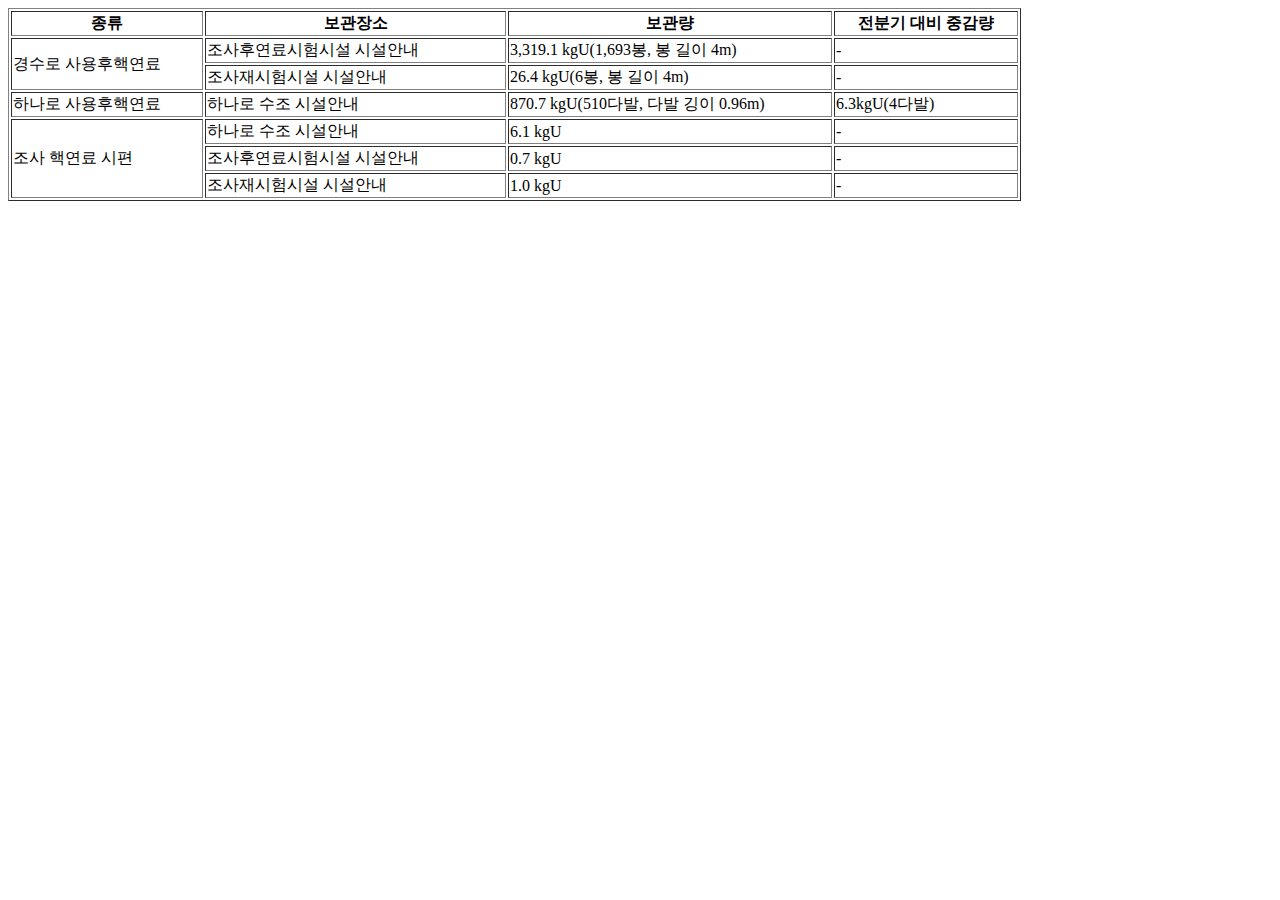
==== index.html @ ffae0616 "first" ====
<!DOCTYPE html>
<html lang="ko">
<head>
    <meta charset="UTF-8">
    <meta name="viewport" content="width=device-width, initial-scale=1.0">
    <title>Document</title>
</head>
<body>
    <table border="1">
    <colgroup>
    <col style="width: 192px;" />
    <col style="width: 301px;" />
    <col style="width: 324px;" />
    <col style="width: 184px;" />
</colgroup>
<thead>
    <tr>
        <th>종류</th>
        <th>보관장소</th>
        <th>보관량</th>
        <th>전분기 대비 중감량</th>
    </tr>
</thead>
<tbody>
    <tr>
        <td rowspan="2">경수로 사용후핵연료</td>
        <td>조사후연료시험시설 시설안내</td>
        <td>3,319.1 kgU(1,693봉, 봉 길이 4m)</td>
        <td>-</td>
    </tr>
    <tr>
        <td>조사재시험시설 시설안내</td>
        <td>26.4 kgU(6봉, 봉 길이 4m)</td>
        <td>-</td>
    </tr>
    <tr>
        <td rowspan="1">하나로 사용후핵연료</td>
        <td>하나로 수조 시설안내</td>
        <td>870.7 kgU(510다발, 다발 깅이 0.96m)</td>
        <td>6.3kgU(4다발) </td>
    </tr>
    <tr>
        <td rowspan="3">조사 핵연료 시편</td>
        <td>하나로 수조 시설안내</td>
        <td>6.1 kgU</td>
        <td>-</td>
        </td>
    </tr>
    <tr>
        <td>조사후연료시험시설 시설안내</td>
        <td>0.7 kgU</td>
        <td>-</td>
    </tr>
    <tr>
        <td>조사재시험시설 시설안내</td>
        <td>1.0 kgU</td>
        <td>-</td>
    </tr>
</tbody>
</table>
</body>
</html>
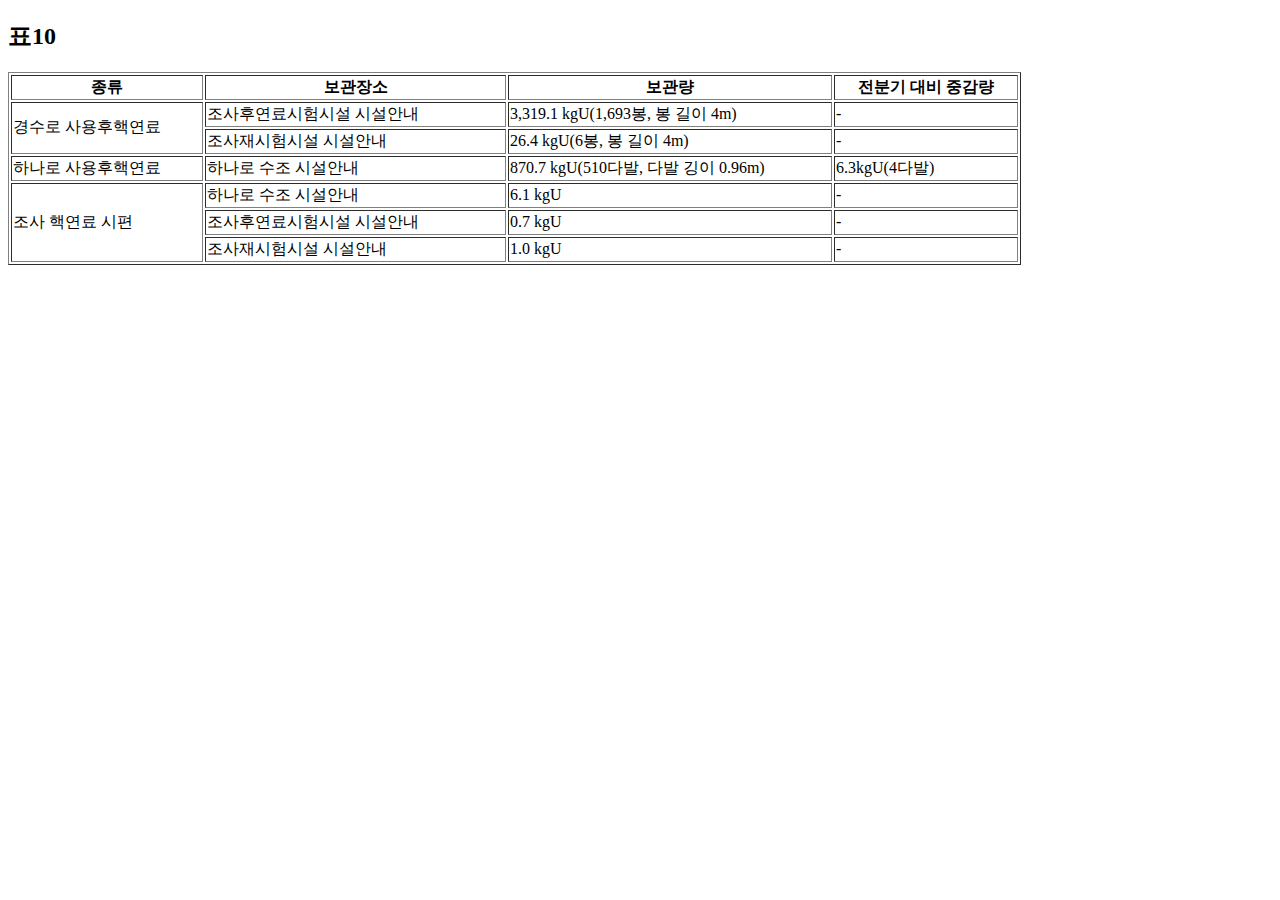
==== commit db2ab97d: "제목추가" ====
--- a/index.html
+++ b/index.html
@@ -6,6 +6,7 @@
     <title>Document</title>
 </head>
 <body>
+    <h2>표10</h2>
     <table border="1">
     <colgroup>
     <col style="width: 192px;" />
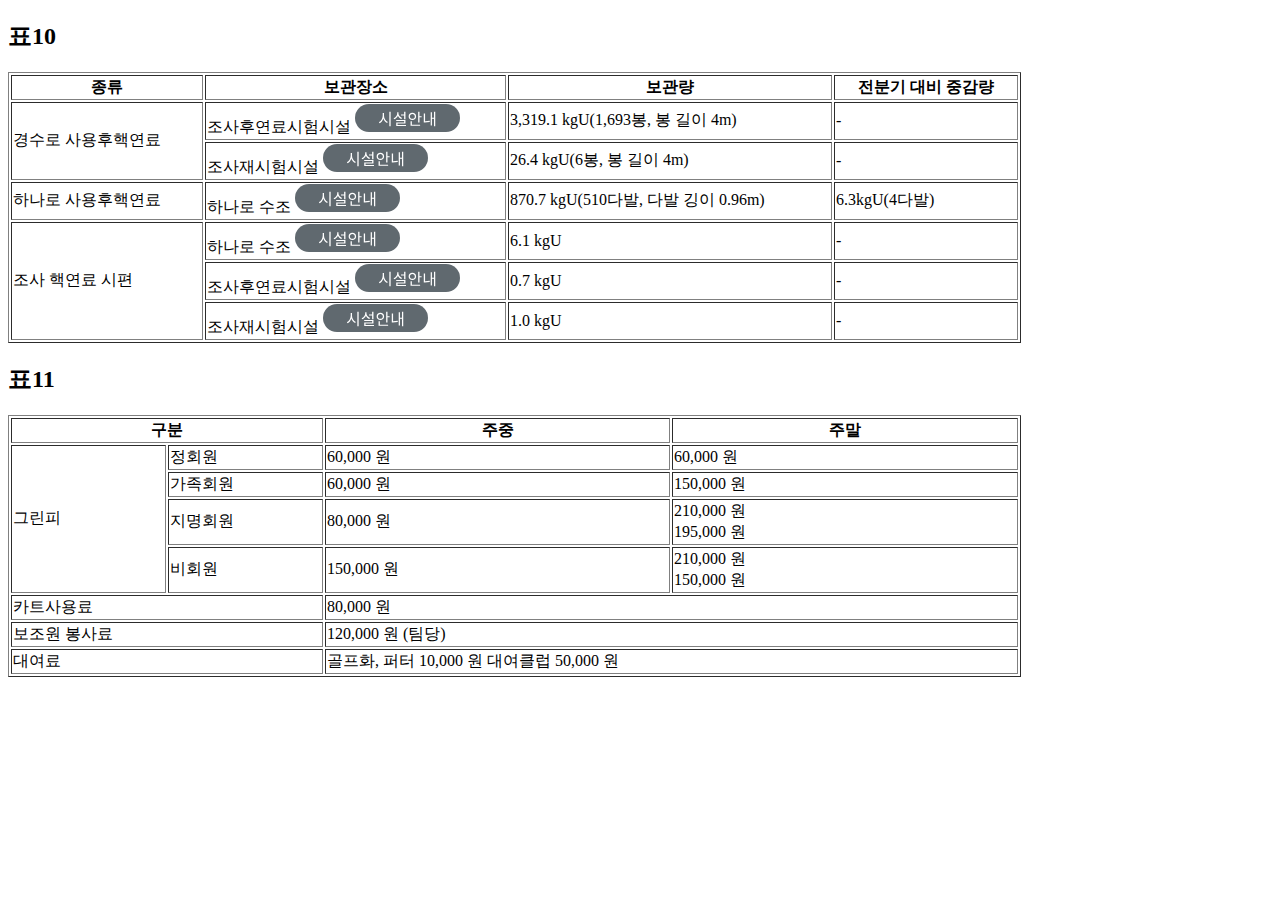
==== commit 75a49b76: "표11추가" ====
--- a/index.html
+++ b/index.html
@@ -25,39 +25,93 @@
 <tbody>
     <tr>
         <td rowspan="2">경수로 사용후핵연료</td>
-        <td>조사후연료시험시설 시설안내</td>
+        <td>조사후연료시험시설 <img src="./images/btn_group.svg" alt=""></td>
         <td>3,319.1 kgU(1,693봉, 봉 길이 4m)</td>
         <td>-</td>
     </tr>
     <tr>
-        <td>조사재시험시설 시설안내</td>
+        <td>조사재시험시설 <img src="./images/btn_group.svg" alt=""></td>
         <td>26.4 kgU(6봉, 봉 길이 4m)</td>
         <td>-</td>
     </tr>
     <tr>
         <td rowspan="1">하나로 사용후핵연료</td>
-        <td>하나로 수조 시설안내</td>
+        <td>하나로 수조 <img src="./images/btn_group.svg" alt=""></td>
         <td>870.7 kgU(510다발, 다발 깅이 0.96m)</td>
         <td>6.3kgU(4다발) </td>
     </tr>
     <tr>
         <td rowspan="3">조사 핵연료 시편</td>
-        <td>하나로 수조 시설안내</td>
+        <td>하나로 수조 <img src="./images/btn_group.svg" alt=""></td>
         <td>6.1 kgU</td>
         <td>-</td>
         </td>
     </tr>
     <tr>
-        <td>조사후연료시험시설 시설안내</td>
+        <td>조사후연료시험시설 <img src="./images/btn_group.svg" alt=""></td>
         <td>0.7 kgU</td>
         <td>-</td>
     </tr>
     <tr>
-        <td>조사재시험시설 시설안내</td>
+        <td>조사재시험시설 <img src="./images/btn_group.svg" alt=""></td>
         <td>1.0 kgU</td>
         <td>-</td>
     </tr>
 </tbody>
 </table>
+<h2>표11</h2>
+<table border="1">
+    <colgroup>
+    <col style="width: 155px;" />
+    <col style="width: 155px;" />
+    <col style="width: 345px;" />
+    <col style="width: 346px;" />
+</colgroup>
+<thead>
+    <tr>
+        <th colspan="2">구분</th>
+        <th>주중</th>
+        <th>주말</th>
+    </tr>
+</thead>
+<tbody>
+  <tr>
+    <td rowspan="4">그린피</td>
+    <td>정회원</td>
+    <td>60,000 원</td>
+    <td>60,000 원</td>
+    </tr>
+    <tr>
+    <td>가족회원</td>
+    <td>60,000 원</td>
+    <td>150,000 원</td>
+    </tr>
+    <tr>
+    <td>지명회원</td>
+    <td>80,000 원</td>
+    <td>210,000 원 <br>
+        195,000 원</td>
+    </tr>
+    <tr>
+    <td>비회원</td>
+    <td>150,000 원</td>
+    <td>210,000 원 <br>
+        150,000 원</td>
+    </tr>
+    <tr>
+    <td colspan="2">카트사용료 </td>
+    <td colspan="2">80,000 원 </td>
+    </tr>
+    <tr>
+        <td colspan="2">보조원 봉사료</td>
+        <td colspan="2">120,000 원 (팀당)</td>
+        </tr>
+        <tr>
+            <td colspan="2">대여료</td>
+            <td colspan="2">골프화, 퍼터 10,000 원 대여클럽    50,000 원</td>
+            </tr>  
+
+</tbody>
+</table>
 </body>
-</html>+</html>
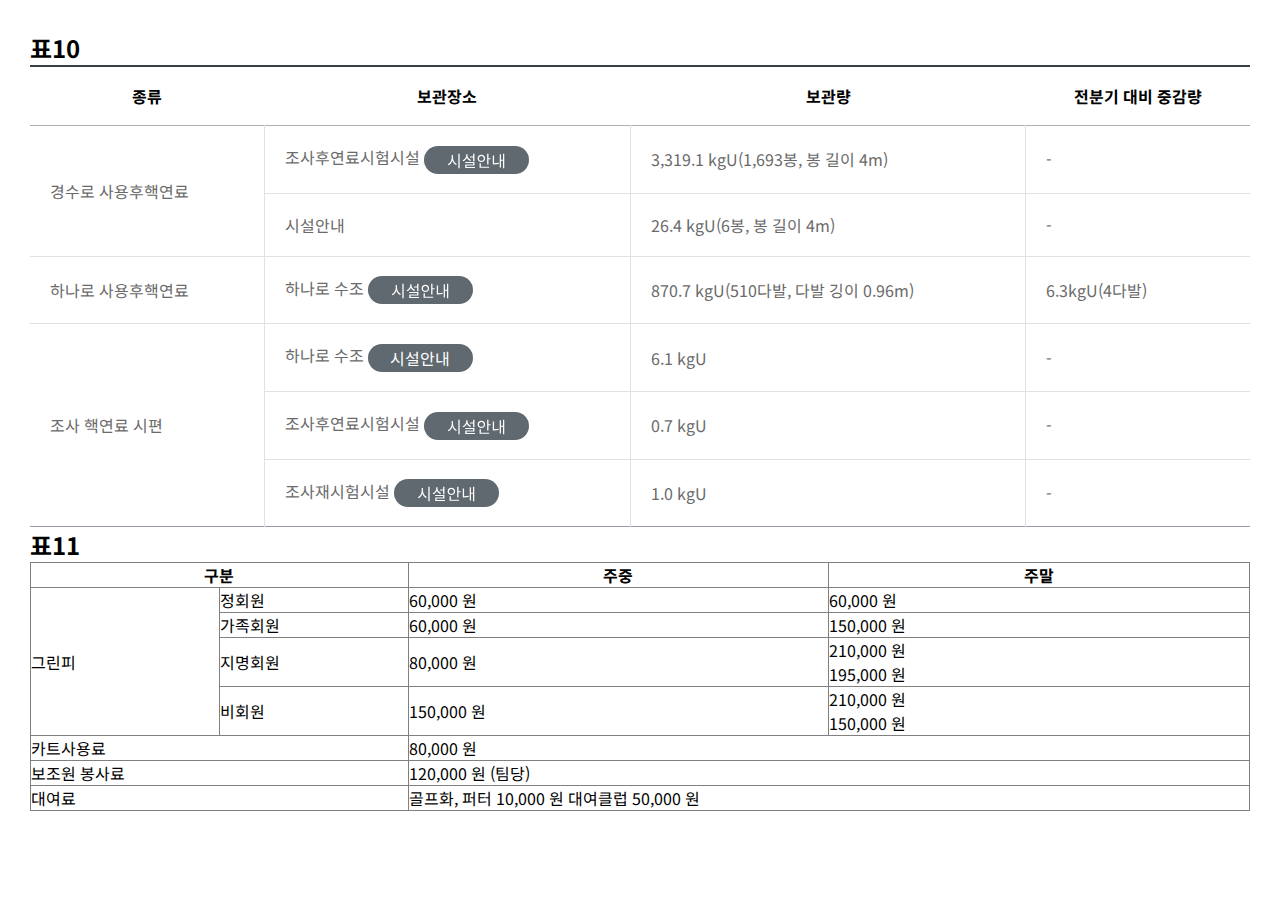
==== commit 9cf8a0ee: "flex 및 표제작" ====
--- a/index.html
+++ b/index.html
@@ -4,10 +4,12 @@
     <meta charset="UTF-8">
     <meta name="viewport" content="width=device-width, initial-scale=1.0">
     <title>Document</title>
+    <link rel="stylesheet" href="css/reset.css">
+    <link rel="stylesheet" href="css/style.css">
 </head>
 <body>
     <h2>표10</h2>
-    <table border="1">
+    <table class="table-type10 ">
     <colgroup>
     <col style="width: 192px;" />
     <col style="width: 301px;" />
@@ -30,7 +32,8 @@
         <td>-</td>
     </tr>
     <tr>
-        <td>조사재시험시설 <img src="./images/btn_group.svg" alt=""></td>
+        <td>
+            <div class="align-both"> <a href="">시설안내</a></div></td>
         <td>26.4 kgU(6봉, 봉 길이 4m)</td>
         <td>-</td>
     </tr>
@@ -42,7 +45,7 @@
     </tr>
     <tr>
         <td rowspan="3">조사 핵연료 시편</td>
-        <td>하나로 수조 <img src="./images/btn_group.svg" alt=""></td>
+        <td>하나로 수조 <a href="" class="btn-gray">시설안내</a></td>
         <td>6.1 kgU</td>
         <td>-</td>
         </td>
--- a/css/style.css
+++ b/css/style.css
@@ -0,0 +1,70 @@
+:root {
+    /* JS : var 이름 = 내용; */
+    /* CSS : --이름 : 내용; */
+    --line: #393d46;
+    --line2: #6a6a6a;
+    --line3: #9499a4;
+    --line4: #acb0b6;
+    --line5: #E1E1E1;
+    --black: #000;
+    --white: #fff;
+    --bgButton:#60696F;
+}
+body {
+    padding: 30px ;
+}
+
+.table-type10 {
+    border-top: 2px solid var(--line); 
+    border-bottom: 1px solid var(--line3);
+    thead {
+        border-bottom: 1px solid var(--line4);
+    th {
+        padding: 17px 0;
+        color: var(--black)
+        font-size: 16px;
+        font-weight: 700;        
+
+    }
+    }
+    tbody {
+        tr {
+        
+            /* tr: last-child */
+            border-bottom: 1px solid var(--line5);
+            &:last-child {
+                border-bottom: none;
+            }
+        }
+    }
+    td {
+        color: var(--line2);
+        font-size: 16px;
+        padding: 19px 20px 19px 20px;
+        +td {
+            /* td + td */
+            border-left: 1px solid var(--line5);
+        }
+    }
+    [rowspan] {
+        /* .table-type10 [rowspan] */
+        border-right: 1px solid var(--line5);
+    }
+}
+
+.btn-gray { 
+    display: inline-flex;
+    align-items:center;
+    justify-content: center;
+    width: 105px;
+    height: 28px;
+    border-radius: 14px;
+    background: var(--bgButton);
+    color: var(--white);
+    font-size: 16px;
+}
+
+.align-both {
+    display: flex;
+    justify-content: space-between;
+}
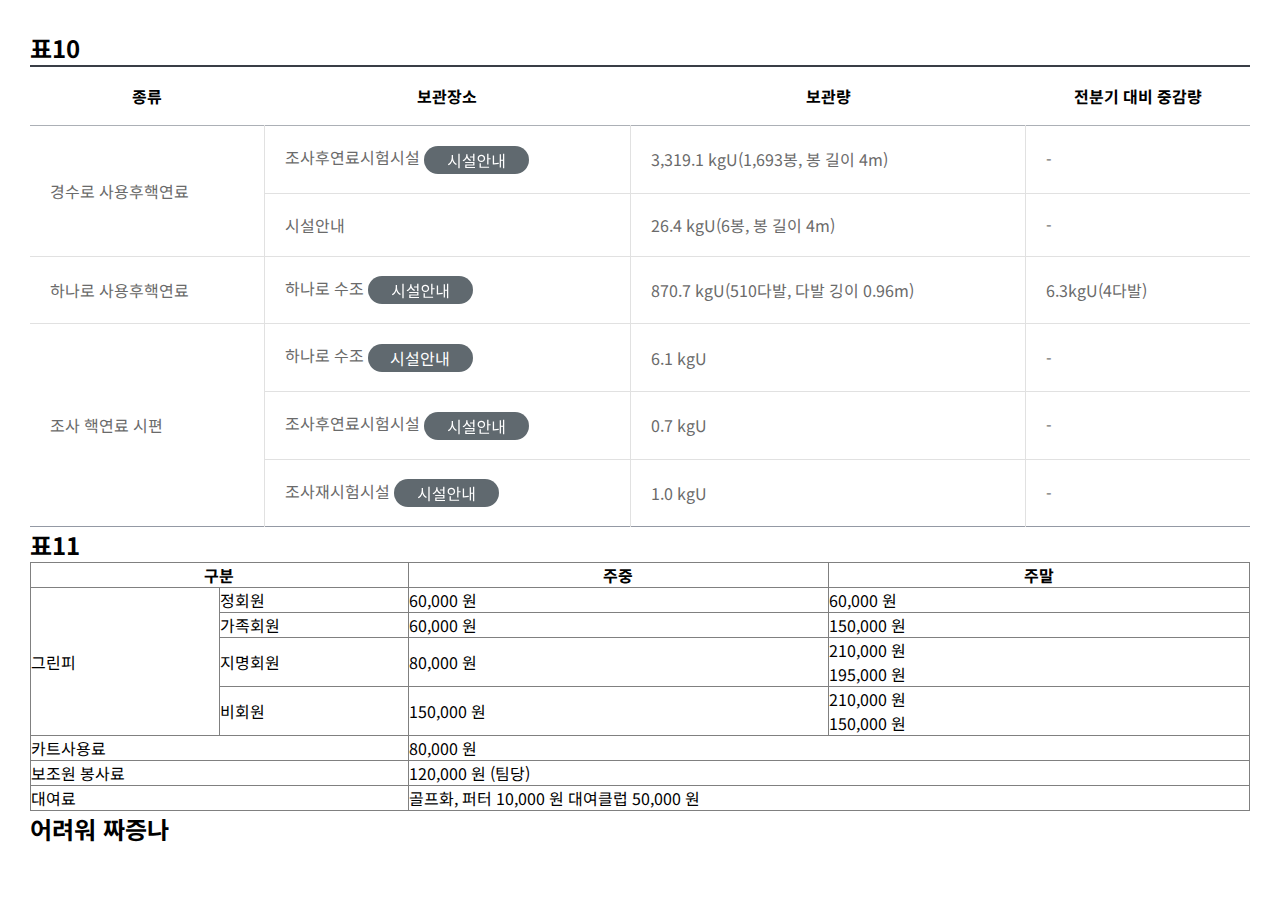
==== commit 65f4a938: "추가표 제작" ====
--- a/index.html
+++ b/index.html
@@ -3,7 +3,7 @@
 <head>
     <meta charset="UTF-8">
     <meta name="viewport" content="width=device-width, initial-scale=1.0">
-    <title>Document</title>
+    <title>콘텐츠 제작</title>
     <link rel="stylesheet" href="css/reset.css">
     <link rel="stylesheet" href="css/style.css">
 </head>
@@ -116,5 +116,6 @@
 
 </tbody>
 </table>
+<h2>어려워 짜증나</h2>
 </body>
 </html>
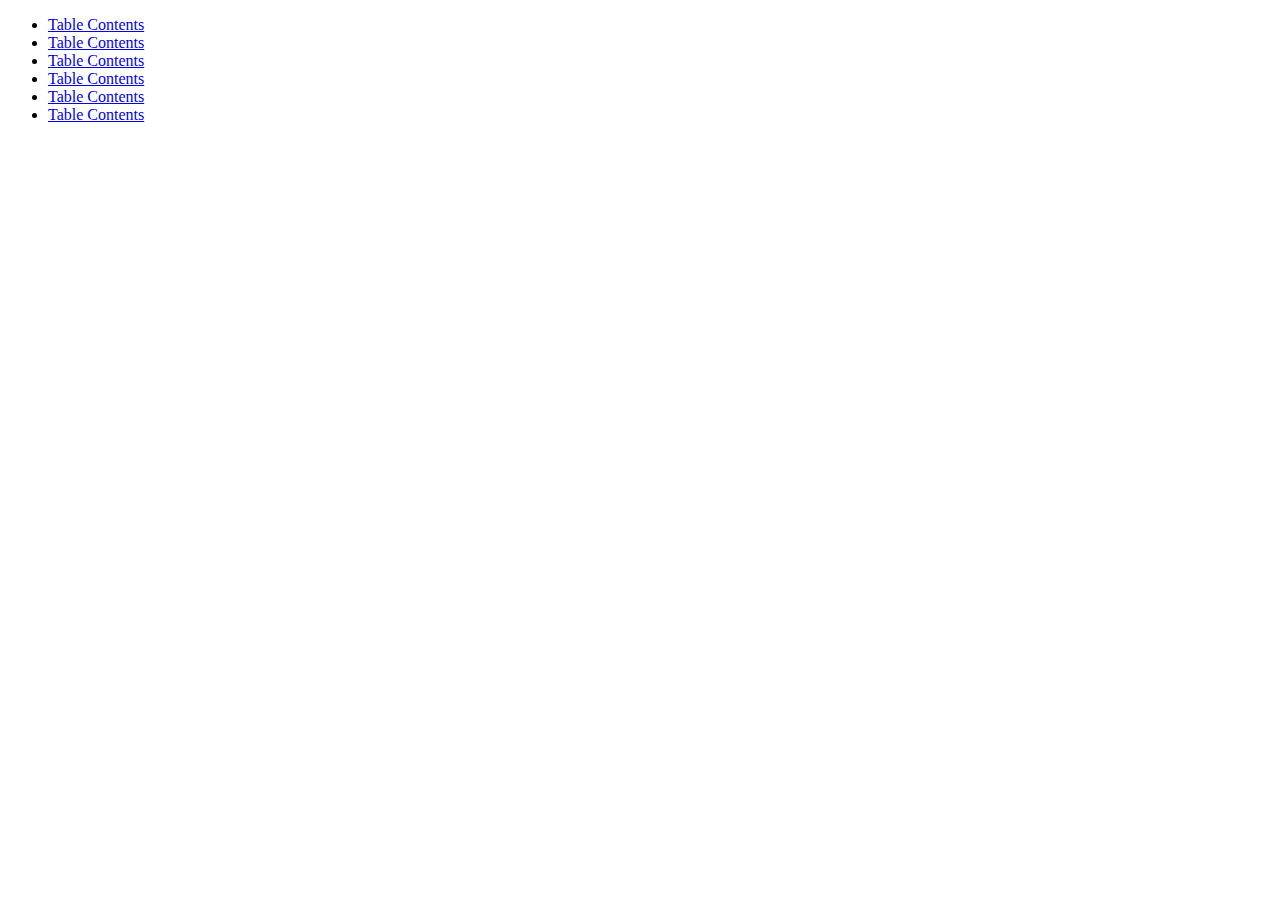
==== commit 45cdaf98: "표5추가" ====
--- a/index.html
+++ b/index.html
@@ -1,121 +1,18 @@
 <!DOCTYPE html>
 <html lang="ko">
-<head>
-    <meta charset="UTF-8">
-    <meta name="viewport" content="width=device-width, initial-scale=1.0">
+  <head>
+    <meta charset="UTF-8" />
+    <meta name="viewport" content="width=device-width, initial-scale=1.0" />
     <title>콘텐츠 제작</title>
-    <link rel="stylesheet" href="css/reset.css">
-    <link rel="stylesheet" href="css/style.css">
-</head>
-<body>
-    <h2>표10</h2>
-    <table class="table-type10 ">
-    <colgroup>
-    <col style="width: 192px;" />
-    <col style="width: 301px;" />
-    <col style="width: 324px;" />
-    <col style="width: 184px;" />
-</colgroup>
-<thead>
-    <tr>
-        <th>종류</th>
-        <th>보관장소</th>
-        <th>보관량</th>
-        <th>전분기 대비 중감량</th>
-    </tr>
-</thead>
-<tbody>
-    <tr>
-        <td rowspan="2">경수로 사용후핵연료</td>
-        <td>조사후연료시험시설 <img src="./images/btn_group.svg" alt=""></td>
-        <td>3,319.1 kgU(1,693봉, 봉 길이 4m)</td>
-        <td>-</td>
-    </tr>
-    <tr>
-        <td>
-            <div class="align-both"> <a href="">시설안내</a></div></td>
-        <td>26.4 kgU(6봉, 봉 길이 4m)</td>
-        <td>-</td>
-    </tr>
-    <tr>
-        <td rowspan="1">하나로 사용후핵연료</td>
-        <td>하나로 수조 <img src="./images/btn_group.svg" alt=""></td>
-        <td>870.7 kgU(510다발, 다발 깅이 0.96m)</td>
-        <td>6.3kgU(4다발) </td>
-    </tr>
-    <tr>
-        <td rowspan="3">조사 핵연료 시편</td>
-        <td>하나로 수조 <a href="" class="btn-gray">시설안내</a></td>
-        <td>6.1 kgU</td>
-        <td>-</td>
-        </td>
-    </tr>
-    <tr>
-        <td>조사후연료시험시설 <img src="./images/btn_group.svg" alt=""></td>
-        <td>0.7 kgU</td>
-        <td>-</td>
-    </tr>
-    <tr>
-        <td>조사재시험시설 <img src="./images/btn_group.svg" alt=""></td>
-        <td>1.0 kgU</td>
-        <td>-</td>
-    </tr>
-</tbody>
-</table>
-<h2>표11</h2>
-<table border="1">
-    <colgroup>
-    <col style="width: 155px;" />
-    <col style="width: 155px;" />
-    <col style="width: 345px;" />
-    <col style="width: 346px;" />
-</colgroup>
-<thead>
-    <tr>
-        <th colspan="2">구분</th>
-        <th>주중</th>
-        <th>주말</th>
-    </tr>
-</thead>
-<tbody>
-  <tr>
-    <td rowspan="4">그린피</td>
-    <td>정회원</td>
-    <td>60,000 원</td>
-    <td>60,000 원</td>
-    </tr>
-    <tr>
-    <td>가족회원</td>
-    <td>60,000 원</td>
-    <td>150,000 원</td>
-    </tr>
-    <tr>
-    <td>지명회원</td>
-    <td>80,000 원</td>
-    <td>210,000 원 <br>
-        195,000 원</td>
-    </tr>
-    <tr>
-    <td>비회원</td>
-    <td>150,000 원</td>
-    <td>210,000 원 <br>
-        150,000 원</td>
-    </tr>
-    <tr>
-    <td colspan="2">카트사용료 </td>
-    <td colspan="2">80,000 원 </td>
-    </tr>
-    <tr>
-        <td colspan="2">보조원 봉사료</td>
-        <td colspan="2">120,000 원 (팀당)</td>
-        </tr>
-        <tr>
-            <td colspan="2">대여료</td>
-            <td colspan="2">골프화, 퍼터 10,000 원 대여클럽    50,000 원</td>
-            </tr>  
-
-</tbody>
-</table>
-<h2>어려워 짜증나</h2>
-</body>
+  </head>
+  <body>
+    <ul>
+      <li><a href=".pages/table.html">Table Contents</a></li>
+      <li><a href=".pages/list.html">Table Contents</a></li>
+      <li><a href=".pages/form.html">Table Contents</a></li>
+      <li><a href=".pages/animation.html">Table Contents</a></li>
+      <li><a href=".pages/grid.html">Table Contents</a></li>
+      <li><a href=".pages/flex.html">Table Contents</a></li>
+    </ul>
+  </body>
 </html>
